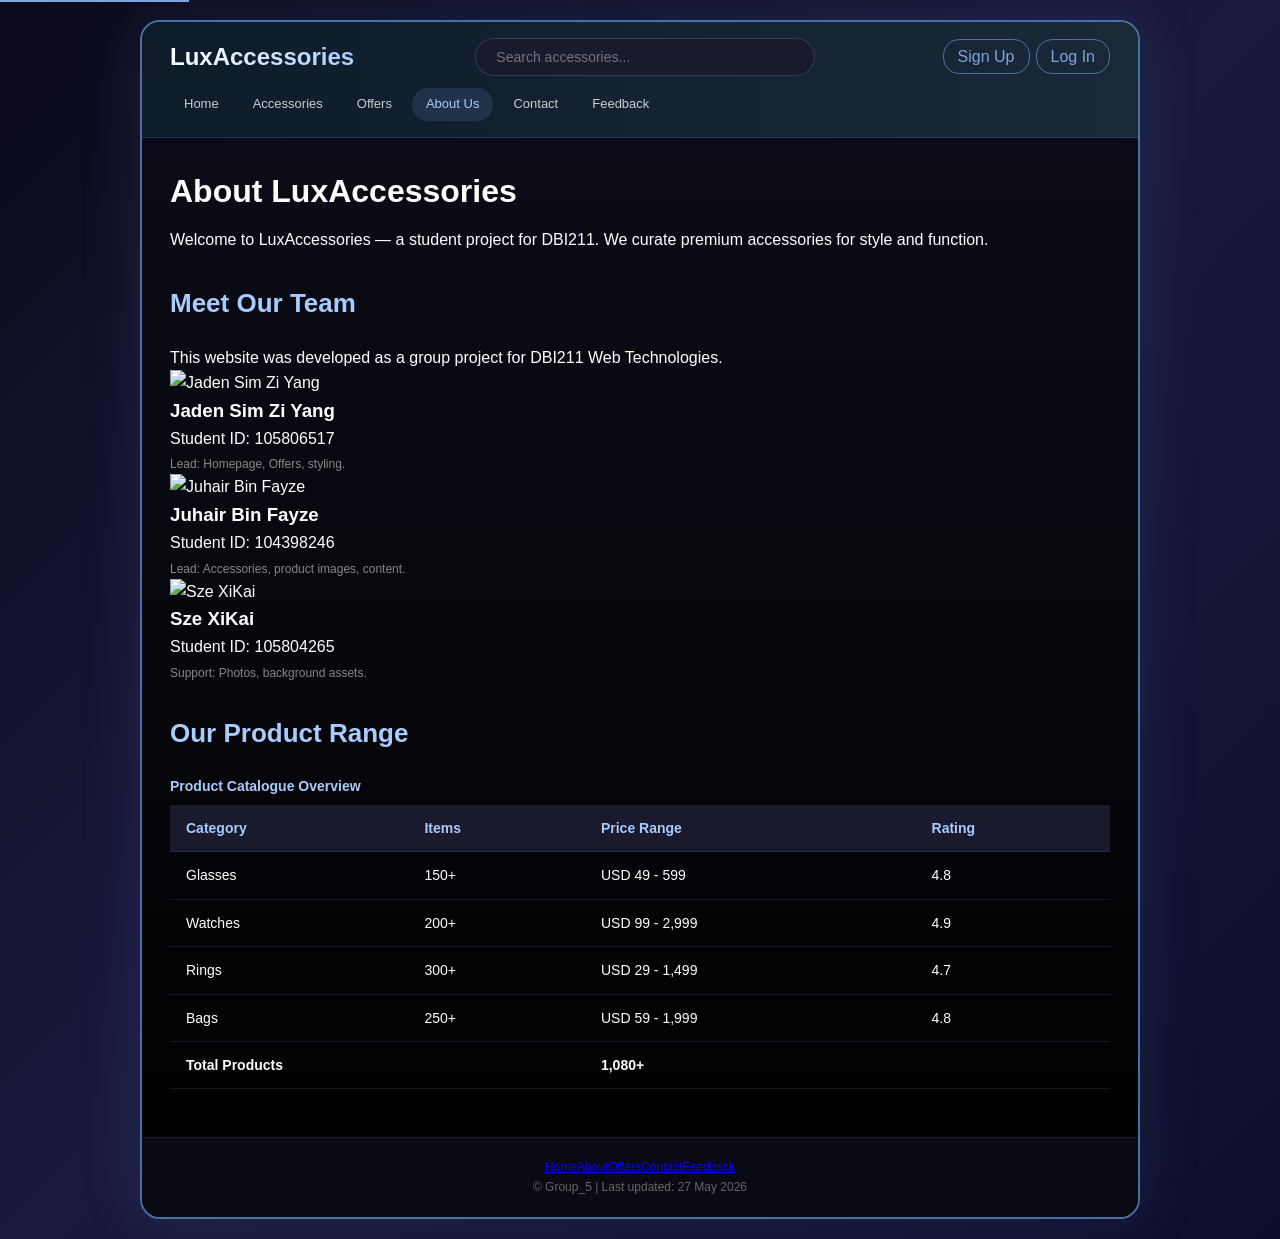
==== about.html @ 7c3d0f7a "Add files via upload" ====
<!DOCTYPE html>
<html lang="en">
<head>
  <meta charset="utf-8"><meta name="viewport" content="width=device-width,initial-scale=1">
  <meta name="description" content="About LuxAccessories and team">
  <title>About Us - LuxAccessories</title>
  <link rel="stylesheet" href="style.css">
</head>
<body>
<a href="#main-content" class="skip-link">Skip to main content</a>
<div class="site-wrapper">
  <header class="site-header">
    <div class="header-top">
      <a class="logo" href="index.html">LuxAccessories</a>
      <input class="search-bar" type="search" placeholder="Search accessories...">
      <div class="auth-links"><a href="signup.html">Sign Up</a><a href="login.html">Log In</a></div>
    </div>
    <nav class="site-nav"><ul><li><a href="index.html">Home</a></li><li class="dropdown"><a href="accessories.html">Accessories</a></li><li><a href="offers.html">Offers</a></li><li><a href="about.html" class="active">About Us</a></li><li><a href="contact.html">Contact</a></li><li><a href="feedback.html">Feedback</a></li></ul></nav>
  </header>

  <main id="main-content" class="main-content">
    <article class="about-content">
      <h1>About LuxAccessories</h1>
      <p>Welcome to LuxAccessories — a student project for DBI211. We curate premium accessories for style and function.</p>

      <section style="margin-top:30px;">
        <h2>Meet Our Team</h2>
        <p>This website was developed as a group project for DBI211 Web Technologies.</p>
        <div class="member-grid">
          <div class="member-card">
            <img src="images/jaden.jpg" alt="Jaden Sim Zi Yang">
            <h3>Jaden Sim Zi Yang</h3>
            <p>Student ID: 105806517</p>
            <p style="font-size:12px;color:#888;margin-top:4px;">Lead: Homepage, Offers, styling.</p>
          </div>

          <div class="member-card">
            <img src="images/juhair.jpg" alt="Juhair Bin Fayze">
            <h3>Juhair Bin Fayze</h3>
            <p>Student ID: 104398246</p>
            <p style="font-size:12px;color:#888;margin-top:4px;">Lead: Accessories, product images, content.</p>
          </div>

          <div class="member-card">
            <img src="images/xikai.jpg" alt="Sze XiKai">
            <h3>Sze XiKai</h3>
            <p>Student ID: 105804265</p>
            <p style="font-size:12px;color:#888;margin-top:4px;">Support: Photos, background assets.</p>
          </div>
        </div>
      </section>

      <section style="margin-top:30px;">
        <h2>Our Product Range</h2>
        <table>
          <caption>Product Catalogue Overview</caption>
          <thead><tr><th>Category</th><th>Items</th><th>Price Range</th><th>Rating</th></tr></thead>
          <tbody>
            <tr><td>Glasses</td><td>150+</td><td>USD 49 - 599</td><td>4.8</td></tr>
            <tr><td>Watches</td><td>200+</td><td>USD 99 - 2,999</td><td>4.9</td></tr>
            <tr><td>Rings</td><td>300+</td><td>USD 29 - 1,499</td><td>4.7</td></tr>
            <tr><td>Bags</td><td>250+</td><td>USD 59 - 1,999</td><td>4.8</td></tr>
            <tr><td colspan="2"><strong>Total Products</strong></td><td colspan="2"><strong>1,080+</strong></td></tr>
          </tbody>
        </table>
      </section>

    </article>
  </main>

  <footer class="site-footer"><div class="footer-links"><a href="index.html">Home</a><a href="about.html">About</a><a href="offers.html">Offers</a><a href="contact.html">Contact</a><a href="feedback.html">Feedback</a></div><p>&copy; Group_5 | Last updated: 27 May 2026</p></footer>
</div>
</body>
</html>
---- style.css ----
/**
 * LuxAccessories - External Stylesheet
 * Group: DBI211 Assignment 2
 * Members: Jaden Sim Zi Yang (105806517), Juhair Bin Fayze (104398246)
 */

/* ===== RESET & BASE ===== */
* {
    margin: 0;
    padding: 0;
    box-sizing: border-box;
}

html { font-size: 100%; }
body {
    font-family: 'Segoe UI', Tahoma, Geneva, Verdana, sans-serif;
    background: linear-gradient(135deg, #0a0a1a 0%, #1a1a3e 50%, #0d0d2b 100%);
    color: #ffffff;
    line-height: 1.6;
    min-height: 100vh;
}

/* Skip link for accessibility */
.skip-link { position: absolute; top: -40px; left: 0; background: #7ca4e0; color: #000; padding: 8px 16px; z-index: 1000; transition: top 0.3s; text-decoration: none; font-weight: 600; }
.skip-link:focus { top: 0; }

/* SITE WRAPPER */
.site-wrapper {
    max-width: 1000px; width: 95%; margin: 20px auto;
    background: linear-gradient(180deg, #0d0d1a 0%, #000 100%);
    border: 2px solid #4a6fa5; border-radius: 20px; box-shadow: 0 0 60px rgba(74,111,165,0.2), inset 0 1px 0 rgba(255,255,255,0.05);
    overflow: hidden; min-height: 95vh; display:flex; flex-direction:column;
}

/* HEADER */
.site-header { background: linear-gradient(90deg,#0d1b2a,#1b2838); padding:16px 28px; border-bottom:1px solid rgba(74,111,165,0.3); }
.header-top { display:flex; align-items:center; justify-content:space-between; gap:12px; flex-wrap:wrap; margin-bottom:12px; }
.logo { font-size:24px; font-weight:800; background:linear-gradient(90deg,#fff,#a8ccff); -webkit-background-clip:text; -webkit-text-fill-color:transparent; text-decoration:none; }
.search-bar { background:#1a1a2e; border:1px solid rgba(74,111,165,0.4); border-radius:24px; padding:10px 20px; color:#fff; width:340px; max-width:100%; outline:none; font-size:14px; }
.auth-links a { color:#7ca4e0; text-decoration:none; padding:8px 14px; border-radius:16px; border:1px solid #4a6fa5; margin-left:6px; }

/* NAV */
.site-nav ul { list-style:none; display:flex; gap:6px; flex-wrap:wrap; padding-left:0; margin:0; }
.site-nav a { color:#ccc; text-decoration:none; font-size:13px; padding:6px 14px; border-radius:16px; display:inline-block; }
.site-nav a:hover, .site-nav a.active { background:rgba(124,164,224,0.15); color:#a8ccff; }

/* Dropdown */
.dropdown { position:relative; }
.dropdown-content { display:none; position:absolute; top:100%; left:0; background:#1a1a2e; border:1px solid #4a6fa5; border-radius:12px; min-width:160px; box-shadow:0 4px 20px rgba(74,111,165,0.2); z-index:100; }
.dropdown:hover .dropdown-content { display:block; }
.dropdown-content a { display:block; padding:10px 16px; color:#ccc; }

/* MAIN & FOOTER */
.main-content { flex:1; padding:28px; }
.site-footer { background:#0a0a14; border-top:1px solid rgba(74,111,165,0.2); padding:20px 28px; text-align:center; font-size:12px; color:#666; }

/* Headings */
h1{ font-size:32px; margin-bottom:10px; color:#fff; } h2{ font-size:26px; margin-bottom:20px; color:#a8ccff; }

/* Hero */
.hero-banner { background:linear-gradient(135deg,#1a2a4a,#2a3a5a); border-radius:20px; padding:40px 30px; text-align:center; margin-bottom:30px; }

/* Buttons */
.btn { padding:12px 32px; border-radius:24px; background:linear-gradient(135deg,#b8c8e8,#7ca4e0); color:#0d0d1a; font-weight:600; text-decoration:none; }

/* Products grid */
.products-grid { display:grid; grid-template-columns:repeat(auto-fill,minmax(160px,1fr)); gap:16px; margin-bottom:36px; }
.product-card { background:#1a1a2e; border-radius:12px; padding:12px; text-align:center; color:inherit; text-decoration:none; border:1px solid rgba(74,111,165,0.15); }
.product-card img { width:100%; height:140px; object-fit:cover; border-radius:8px; margin-bottom:10px; }

/* Categories */
.categories-grid { display:grid; grid-template-columns:repeat(5,1fr); gap:20px; margin-bottom:30px; }
.category-circle { width:90px; height:90px; border-radius:50%; background:linear-gradient(145deg,#b8c8e8,#8a9fc8); display:flex; align-items:center; justify-content:center; }

/* Tables */
table { width:100%; border-collapse:collapse; margin:20px 0; font-size:14px; }
caption{ caption-side:top; text-align:left; font-weight:700; color:#a8ccff; margin-bottom:8px;}
th, td { padding:12px 16px; text-align:left; border-bottom:1px solid rgba(74,111,165,0.2); }
th { background:#1a1a2e; color:#a8ccff; }

/* Forms */
.form-page { max-width:600px; margin:0 auto; padding:10px 0 30px; }
.form-table { width:100%; border-collapse:separate; border-spacing:0 12px; }
input, select, textarea { width:100%; padding:10px 16px; border-radius:24px; background:#fff; color:#000; }

/* Responsive */
@media (max-width:768px){
  .site-wrapper{ width:100%; margin:0; border-radius:0; }
  .categories-grid{ grid-template-columns:repeat(3,1fr); }
  .products-grid{ grid-template-columns:repeat(2,1fr); }
}
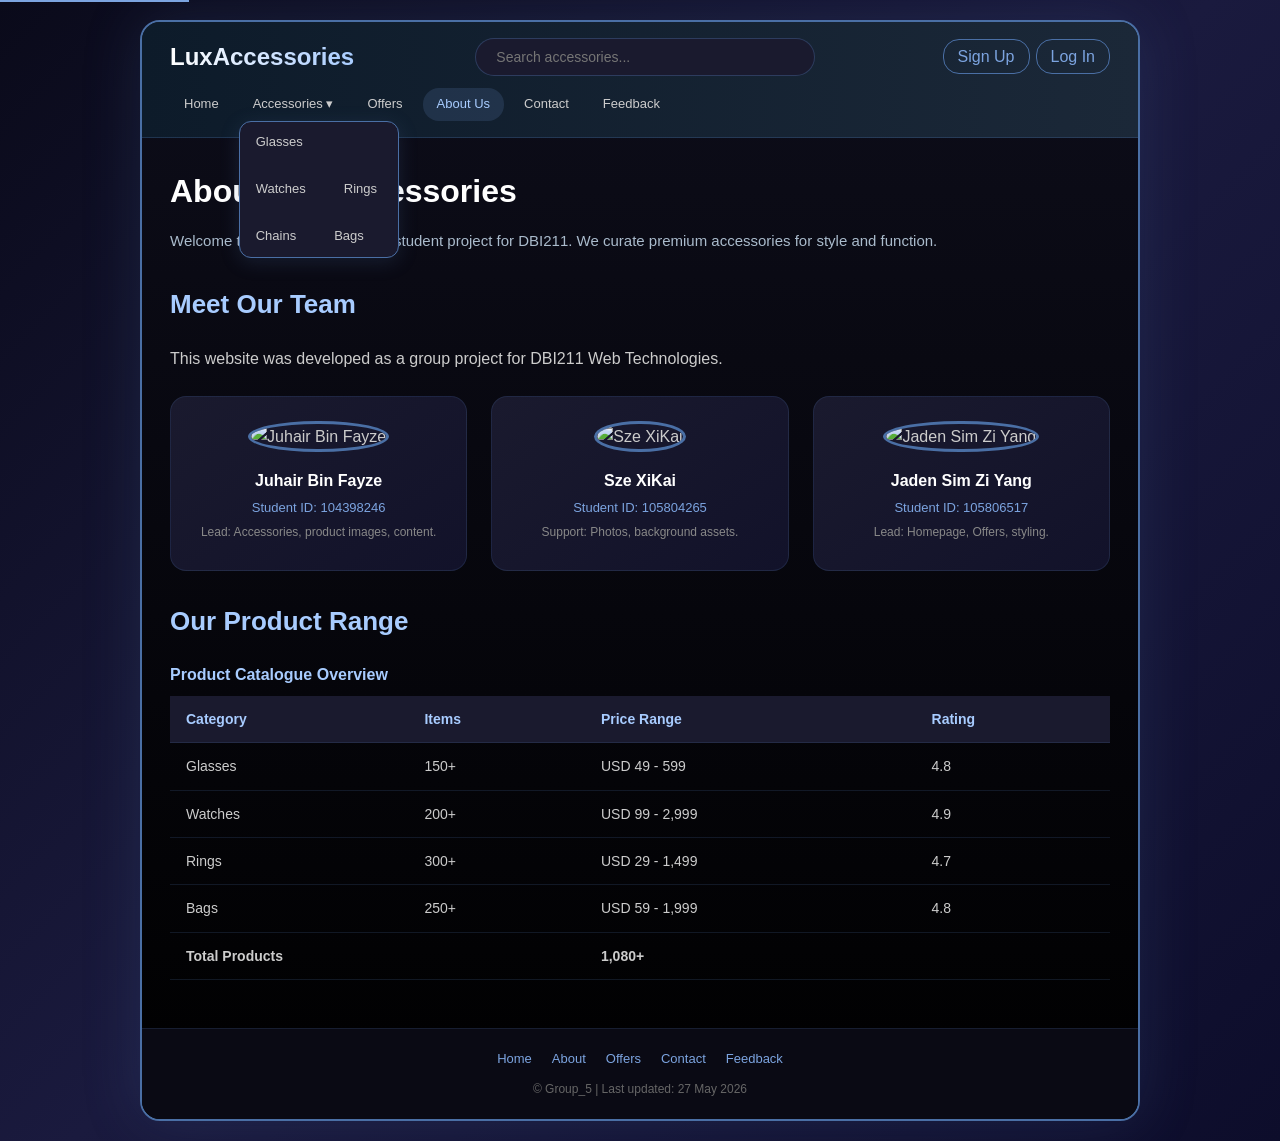
==== commit 83eb6637: "Update about.html" ====
--- a/about.html
+++ b/about.html
@@ -15,41 +15,51 @@
       <input class="search-bar" type="search" placeholder="Search accessories...">
       <div class="auth-links"><a href="signup.html">Sign Up</a><a href="login.html">Log In</a></div>
     </div>
-    <nav class="site-nav"><ul><li><a href="index.html">Home</a></li><li class="dropdown"><a href="accessories.html">Accessories</a></li><li><a href="offers.html">Offers</a></li><li><a href="about.html" class="active">About Us</a></li><li><a href="contact.html">Contact</a></li><li><a href="feedback.html">Feedback</a></li></ul></nav>
+    <nav class="site-nav"><ul>
+      <li><a href="index.html">Home</a></li>
+      <li class="dropdown"><a href="accessories.html">Accessories ▾</a>
+        <ul class="dropdown-content">
+          <li><a href="accessories.html#glasses">Glasses</a></li>
+          <li><a href="accessories.html#watches">Watches</a></li>
+          <li><a href="accessories.html#rings">Rings</a></li>
+          <li><a href="accessories.html#chains">Chains</a></li>
+          <li><a href="accessories.html#bags">Bags</a></li>
+        </ul>
+      </li>
+      <li><a href="offers.html">Offers</a></li>
+      <li><a href="about.html" class="active">About Us</a></li>
+      <li><a href="contact.html">Contact</a></li>
+      <li><a href="feedback.html">Feedback</a></li>
+    </ul></nav>
   </header>
-
   <main id="main-content" class="main-content">
     <article class="about-content">
       <h1>About LuxAccessories</h1>
       <p>Welcome to LuxAccessories — a student project for DBI211. We curate premium accessories for style and function.</p>
-
       <section style="margin-top:30px;">
         <h2>Meet Our Team</h2>
         <p>This website was developed as a group project for DBI211 Web Technologies.</p>
         <div class="member-grid">
           <div class="member-card">
-            <img src="images/jaden.jpg" alt="Jaden Sim Zi Yang">
+            <img src="juhair.jpg" alt="Juhair Bin Fayze">
+            <h3>Juhair Bin Fayze</h3>
+            <p>Student ID: 104398246</p>
+            <p style="font-size:12px;color:#888;margin-top:4px;">Lead: Accessories, product images, content.</p>
+          </div>
+          <div class="member-card">
+            <img src="xikai.jpg" alt="Sze XiKai">
+            <h3>Sze XiKai</h3>
+            <p>Student ID: 105804265</p>
+            <p style="font-size:12px;color:#888;margin-top:4px;">Support: Photos, background assets.</p>
+          </div>
+          <div class="member-card">
+            <img src="jaden.jpg" alt="Jaden Sim Zi Yang">
             <h3>Jaden Sim Zi Yang</h3>
             <p>Student ID: 105806517</p>
             <p style="font-size:12px;color:#888;margin-top:4px;">Lead: Homepage, Offers, styling.</p>
           </div>
-
-          <div class="member-card">
-            <img src="images/juhair.jpg" alt="Juhair Bin Fayze">
-            <h3>Juhair Bin Fayze</h3>
-            <p>Student ID: 104398246</p>
-            <p style="font-size:12px;color:#888;margin-top:4px;">Lead: Accessories, product images, content.</p>
-          </div>
-
-          <div class="member-card">
-            <img src="images/xikai.jpg" alt="Sze XiKai">
-            <h3>Sze XiKai</h3>
-            <p>Student ID: 105804265</p>
-            <p style="font-size:12px;color:#888;margin-top:4px;">Support: Photos, background assets.</p>
-          </div>
         </div>
       </section>
-
       <section style="margin-top:30px;">
         <h2>Our Product Range</h2>
         <table>
@@ -64,11 +74,22 @@
           </tbody>
         </table>
       </section>
-
     </article>
   </main>
-
-  <footer class="site-footer"><div class="footer-links"><a href="index.html">Home</a><a href="about.html">About</a><a href="offers.html">Offers</a><a href="contact.html">Contact</a><a href="feedback.html">Feedback</a></div><p>&copy; Group_5 | Last updated: 27 May 2026</p></footer>
+  <footer class="site-footer">
+    <div class="footer-links"><a href="index.html">Home</a><a href="about.html">About</a><a href="offers.html">Offers</a><a href="contact.html">Contact</a><a href="feedback.html">Feedback</a></div>
+    <p>&copy; Group_5 | Last updated: 27 May 2026</p>
+  </footer>
 </div>
+<script>
+document.querySelectorAll('.dropdown').forEach(function(drop){
+  drop.addEventListener('click', function(e){ this.classList.toggle('open'); });
+});
+document.addEventListener('click', function(e){
+  if(!e.target.closest('.dropdown')){
+    document.querySelectorAll('.dropdown').forEach(function(d){ d.classList.remove('open'); });
+  }
+});
+</script>
 </body>
-</html>+</html>
--- a/style.css
+++ b/style.css
@@ -10,8 +10,7 @@
     padding: 0;
     box-sizing: border-box;
 }
-
-html { font-size: 100%; }
+html { font-size: 100%; scroll-behavior: smooth; }
 body {
     font-family: 'Segoe UI', Tahoma, Geneva, Verdana, sans-serif;
     background: linear-gradient(135deg, #0a0a1a 0%, #1a1a3e 50%, #0d0d2b 100%);
@@ -19,73 +18,109 @@
     line-height: 1.6;
     min-height: 100vh;
 }
-
 /* Skip link for accessibility */
 .skip-link { position: absolute; top: -40px; left: 0; background: #7ca4e0; color: #000; padding: 8px 16px; z-index: 1000; transition: top 0.3s; text-decoration: none; font-weight: 600; }
 .skip-link:focus { top: 0; }
-
 /* SITE WRAPPER */
 .site-wrapper {
     max-width: 1000px; width: 95%; margin: 20px auto;
     background: linear-gradient(180deg, #0d0d1a 0%, #000 100%);
     border: 2px solid #4a6fa5; border-radius: 20px; box-shadow: 0 0 60px rgba(74,111,165,0.2), inset 0 1px 0 rgba(255,255,255,0.05);
-    overflow: hidden; min-height: 95vh; display:flex; flex-direction:column;
+    overflow: hidden; min-height: 95vh; display: flex; flex-direction: column;
+}
+/* HEADER */
+.site-header { background: linear-gradient(90deg,#0d1b2a,#1b2838); padding: 16px 28px; border-bottom: 1px solid rgba(74,111,165,0.3); }
+.header-top { display: flex; align-items: center; justify-content: space-between; gap: 12px; flex-wrap: wrap; margin-bottom: 12px; }
+.logo { font-size: 24px; font-weight: 800; background: linear-gradient(90deg,#fff,#a8ccff); -webkit-background-clip: text; -webkit-text-fill-color: transparent; background-clip: text; text-decoration: none; }
+.search-bar { background: #1a1a2e; border: 1px solid rgba(74,111,165,0.4); border-radius: 24px; padding: 10px 20px; color: #fff; width: 340px; max-width: 100%; outline: none; font-size: 14px; transition: border-color 0.3s; }
+.search-bar:focus { border-color: #7ca4e0; }
+.auth-links a { color: #7ca4e0; text-decoration: none; padding: 8px 14px; border-radius: 16px; border: 1px solid #4a6fa5; margin-left: 6px; transition: background 0.3s, color 0.3s; }
+.auth-links a:hover { background: #4a6fa5; color: #fff; }
+/* NAV */
+.site-nav ul { list-style: none; display: flex; gap: 6px; flex-wrap: wrap; padding-left: 0; margin: 0; }
+.site-nav a { color: #ccc; text-decoration: none; font-size: 13px; padding: 6px 14px; border-radius: 16px; display: inline-block; transition: background 0.3s, color 0.3s; }
+.site-nav a:hover, .site-nav a.active { background: rgba(124,164,224,0.15); color: #a8ccff; }
+/* Dropdown */
+.dropdown { position: relative; }
+.dropdown-content { display: none; position: absolute; top: 100%; left: 0; background: #1a1a2e; border: 1px solid #4a6fa5; border-radius: 12px; min-width: 160px; box-shadow: 0 4px 20px rgba(74,111,165,0.2); z-index: 100; overflow: hidden; }
+.dropdown:hover .dropdown-content { display: block; }
+.dropdown-content a { display: block; padding: 10px 16px; color: #ccc; border-radius: 0; }
+.dropdown-content a:hover { background: rgba(124,164,224,0.15); color: #a8ccff; }
+/* MAIN & FOOTER */
+.main-content { flex: 1; padding: 28px; }
+.site-footer { background: #0a0a14; border-top: 1px solid rgba(74,111,165,0.2); padding: 20px 28px; text-align: center; font-size: 12px; color: #666; }
+/* Headings */
+h1 { font-size: 32px; margin-bottom: 10px; color: #fff; }
+h2 { font-size: 26px; margin-bottom: 20px; color: #a8ccff; }
+h3 { font-size: 20px; margin-bottom: 12px; color: #cde; }
+/* Hero */
+.hero-banner { background: linear-gradient(135deg,#1a2a4a,#2a3a5a); border-radius: 20px; padding: 40px 30px; text-align: center; margin-bottom: 30px; }
+.hero-banner p { color: #aabbdd; margin-top: 10px; font-size: 16px; }
+/* Buttons */
+.btn { padding: 12px 32px; border-radius: 24px; background: linear-gradient(135deg,#b8c8e8,#7ca4e0); color: #0d0d1a; font-weight: 600; text-decoration: none; display: inline-block; border: none; cursor: pointer; transition: transform 0.2s, box-shadow 0.3s; }
+.btn:hover { transform: translateY(-2px); box-shadow: 0 6px 20px rgba(124,164,224,0.4); }
+/* Products grid */
+.products-grid { display: grid; grid-template-columns: repeat(auto-fill, minmax(160px, 1fr)); gap: 16px; margin-bottom: 36px; }
+.product-card { background: #1a1a2e; border-radius: 12px; padding: 12px; text-align: center; color: inherit; text-decoration: none; border: 1px solid rgba(74,111,165,0.15); transition: transform 0.3s, border-color 0.3s, box-shadow 0.3s; display: block; }
+.product-card:hover { transform: translateY(-4px); border-color: #7ca4e0; box-shadow: 0 8px 24px rgba(74,111,165,0.25); }
+.product-card img { width: 100%; height: 140px; object-fit: cover; border-radius: 8px; margin-bottom: 10px; background: #2a2a3e; }
+.product-card h3 { font-size: 14px; margin-bottom: 6px; color: #fff; }
+.product-card .price { color: #7ca4e0; font-weight: 700; font-size: 15px; }
+.product-card .old-price { color: #888; text-decoration: line-through; font-size: 12px; margin-left: 6px; }
+/* Categories */
+.categories-grid { display: grid; grid-template-columns: repeat(5, 1fr); gap: 20px; margin-bottom: 30px; text-align: center; }
+.category-item { display: flex; flex-direction: column; align-items: center; gap: 8px; text-decoration: none; color: #ccc; transition: color 0.3s; }
+.category-item:hover { color: #a8ccff; }
+.category-circle { width: 90px; height: 90px; border-radius: 50%; background: linear-gradient(145deg,#b8c8e8,#8a9fc8); display: flex; align-items: center; justify-content: center; font-size: 28px; transition: transform 0.3s; }
+.category-item:hover .category-circle { transform: scale(1.08); }
+
+/* ===== ABOUT US SECTION ===== */
+.about-content { color: #ccc; }
+.about-content > p { color: #aabbcc; font-size: 15px; margin-bottom: 20px; line-height: 1.8; }
+.member-grid { display: grid; grid-template-columns: repeat(auto-fit, minmax(240px, 1fr)); gap: 24px; margin-top: 24px; }
+.member-card { background: linear-gradient(145deg, #1a1a2e, #12122a); border: 1px solid rgba(74,111,165,0.2); border-radius: 16px; padding: 24px; text-align: center; transition: transform 0.3s, box-shadow 0.3s; }
+.member-card:hover { transform: translateY(-6px); box-shadow: 0 12px 32px rgba(74,111,165,0.3); }
+.member-card img { width: 120px; height: 120px; border-radius: 50%; object-fit: cover; border: 3px solid #4a6fa5; margin-bottom: 16px; }
+.member-card h3 { font-size: 16px; color: #fff; margin-bottom: 4px; }
+.member-card p { font-size: 13px; color: #7ca4e0; margin-bottom: 4px; }
+/* Footer links */
+.footer-links { margin-bottom: 10px; }
+.footer-links a { color: #7ca4e0; text-decoration: none; margin: 0 10px; font-size: 13px; }
+.footer-links a:hover { color: #a8ccff; }
+
+/* Tables */
+table { width: 100%; border-collapse: collapse; margin: 20px 0; font-size: 14px; }
+caption { caption-side: top; text-align: left; font-weight: 700; color: #a8ccff; margin-bottom: 8px; font-size: 16px; }
+th, td { padding: 12px 16px; text-align: left; border-bottom: 1px solid rgba(74,111,165,0.2); }
+th { background: #1a1a2e; color: #a8ccff; }
+tr:hover td { background: rgba(74,111,165,0.05); }
+/* Forms */
+.form-page { max-width: 600px; margin: 0 auto; padding: 10px 0 30px; }
+.form-table { width: 100%; border-collapse: separate; border-spacing: 0 12px; }
+.form-table td { padding: 4px 8px; vertical-align: middle; }
+.form-table label { color: #a8ccff; font-size: 14px; font-weight: 500; }
+input, select, textarea { width: 100%; padding: 10px 16px; border-radius: 24px; background: #fff; color: #000; border: 1px solid #ddd; font-size: 14px; transition: border-color 0.3s; }
+input:focus, select:focus, textarea:focus { outline: none; border-color: #7ca4e0; box-shadow: 0 0 0 3px rgba(124,164,224,0.2); }
+textarea { border-radius: 12px; resize: vertical; min-height: 100px; }
+/* Utility */
+.text-center { text-align: center; }
+.mt-20 { margin-top: 20px; }
+.mb-20 { margin-bottom: 20px; }
+
+/* Responsive */
+@media (max-width: 768px) {
+    .site-wrapper { width: 100%; margin: 0; border-radius: 0; }
+    .categories-grid { grid-template-columns: repeat(3, 1fr); }
+    .products-grid { grid-template-columns: repeat(2, 1fr); }
+    .member-grid { grid-template-columns: 1fr; }
+    .header-top { flex-direction: column; align-items: stretch; }
+    .search-bar { width: 100%; }
+    .main-content { padding: 16px; }
+}
+@media (max-width: 480px) {
+    .categories-grid { grid-template-columns: repeat(2, 1fr); }
+    .products-grid { grid-template-columns: 1fr; }
+    h1 { font-size: 24px; }
+    h2 { font-size: 20px; }
 }
 
-/* HEADER */
-.site-header { background: linear-gradient(90deg,#0d1b2a,#1b2838); padding:16px 28px; border-bottom:1px solid rgba(74,111,165,0.3); }
-.header-top { display:flex; align-items:center; justify-content:space-between; gap:12px; flex-wrap:wrap; margin-bottom:12px; }
-.logo { font-size:24px; font-weight:800; background:linear-gradient(90deg,#fff,#a8ccff); -webkit-background-clip:text; -webkit-text-fill-color:transparent; text-decoration:none; }
-.search-bar { background:#1a1a2e; border:1px solid rgba(74,111,165,0.4); border-radius:24px; padding:10px 20px; color:#fff; width:340px; max-width:100%; outline:none; font-size:14px; }
-.auth-links a { color:#7ca4e0; text-decoration:none; padding:8px 14px; border-radius:16px; border:1px solid #4a6fa5; margin-left:6px; }
-
-/* NAV */
-.site-nav ul { list-style:none; display:flex; gap:6px; flex-wrap:wrap; padding-left:0; margin:0; }
-.site-nav a { color:#ccc; text-decoration:none; font-size:13px; padding:6px 14px; border-radius:16px; display:inline-block; }
-.site-nav a:hover, .site-nav a.active { background:rgba(124,164,224,0.15); color:#a8ccff; }
-
-/* Dropdown */
-.dropdown { position:relative; }
-.dropdown-content { display:none; position:absolute; top:100%; left:0; background:#1a1a2e; border:1px solid #4a6fa5; border-radius:12px; min-width:160px; box-shadow:0 4px 20px rgba(74,111,165,0.2); z-index:100; }
-.dropdown:hover .dropdown-content { display:block; }
-.dropdown-content a { display:block; padding:10px 16px; color:#ccc; }
-
-/* MAIN & FOOTER */
-.main-content { flex:1; padding:28px; }
-.site-footer { background:#0a0a14; border-top:1px solid rgba(74,111,165,0.2); padding:20px 28px; text-align:center; font-size:12px; color:#666; }
-
-/* Headings */
-h1{ font-size:32px; margin-bottom:10px; color:#fff; } h2{ font-size:26px; margin-bottom:20px; color:#a8ccff; }
-
-/* Hero */
-.hero-banner { background:linear-gradient(135deg,#1a2a4a,#2a3a5a); border-radius:20px; padding:40px 30px; text-align:center; margin-bottom:30px; }
-
-/* Buttons */
-.btn { padding:12px 32px; border-radius:24px; background:linear-gradient(135deg,#b8c8e8,#7ca4e0); color:#0d0d1a; font-weight:600; text-decoration:none; }
-
-/* Products grid */
-.products-grid { display:grid; grid-template-columns:repeat(auto-fill,minmax(160px,1fr)); gap:16px; margin-bottom:36px; }
-.product-card { background:#1a1a2e; border-radius:12px; padding:12px; text-align:center; color:inherit; text-decoration:none; border:1px solid rgba(74,111,165,0.15); }
-.product-card img { width:100%; height:140px; object-fit:cover; border-radius:8px; margin-bottom:10px; }
-
-/* Categories */
-.categories-grid { display:grid; grid-template-columns:repeat(5,1fr); gap:20px; margin-bottom:30px; }
-.category-circle { width:90px; height:90px; border-radius:50%; background:linear-gradient(145deg,#b8c8e8,#8a9fc8); display:flex; align-items:center; justify-content:center; }
-
-/* Tables */
-table { width:100%; border-collapse:collapse; margin:20px 0; font-size:14px; }
-caption{ caption-side:top; text-align:left; font-weight:700; color:#a8ccff; margin-bottom:8px;}
-th, td { padding:12px 16px; text-align:left; border-bottom:1px solid rgba(74,111,165,0.2); }
-th { background:#1a1a2e; color:#a8ccff; }
-
-/* Forms */
-.form-page { max-width:600px; margin:0 auto; padding:10px 0 30px; }
-.form-table { width:100%; border-collapse:separate; border-spacing:0 12px; }
-input, select, textarea { width:100%; padding:10px 16px; border-radius:24px; background:#fff; color:#000; }
-
-/* Responsive */
-@media (max-width:768px){
-  .site-wrapper{ width:100%; margin:0; border-radius:0; }
-  .categories-grid{ grid-template-columns:repeat(3,1fr); }
-  .products-grid{ grid-template-columns:repeat(2,1fr); }
-}
